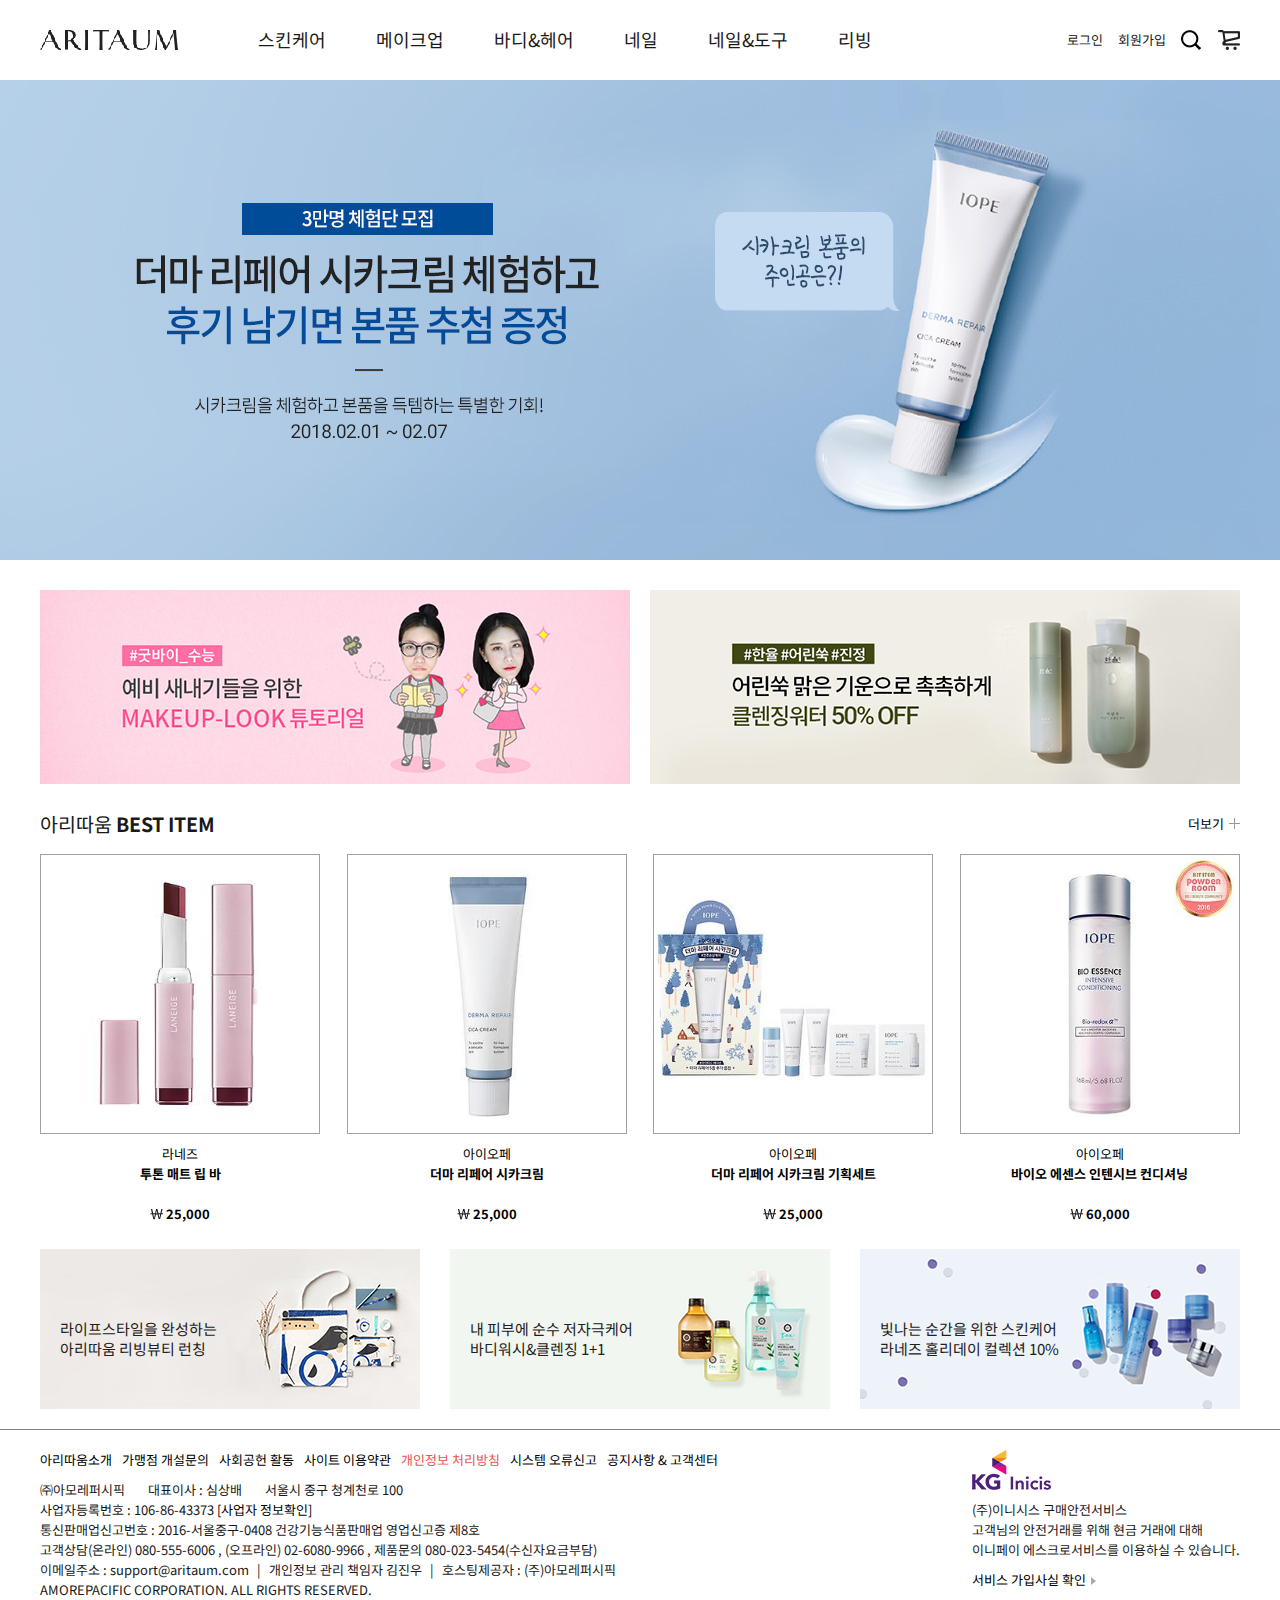
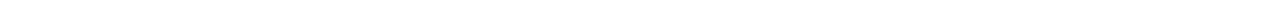
==== index.html @ 83f0bf91 "first commit" ====
<!DOCTYPE html>
<html lang="en">
<head>
    <meta charset="UTF-8">
    <meta http-equiv="X-UA-Compatible" content="IE=edge">
    <meta name="viewport" content="width=device-width, initial-scale=1.0">
    <title>Document</title>
    <link rel="preconnect" href="https://fonts.googleapis.com">
    <link rel="preconnect" href="https://fonts.gstatic.com" crossorigin>
    <link href="https://fonts.googleapis.com/css2?family=Noto+Sans+KR:wght@400;500;700&display=swap" rel="stylesheet">
    <link rel="stylesheet" href="./css/style.css">
</head>
<body>
    <div class="wrap">
        <div class="header">
            <div class="headerin">
                <h1 class="logo">
                    <a href="#">
                        아리따움
                    </a>
                </h1>
                <div class="gnb">
                    <ul>
                        <li><a href="#">스킨케어</a></li>
                        <li><a href="#">메이크업</a></li>
                        <li><a href="#">바디&amp;헤어</a></li>
                        <li><a href="#">네일</a></li>
                        <li><a href="#">네일&amp;도구</a></li>
                        <li><a href="#">리빙</a></li>
                    </ul>
                </div>
                <div class="member">
                    <ul>
                        <li><a href="#">로그인</a></li>
                        <li><a href="#">회원가입</a></li>
                        <li class="btnSc"><a href="#">검색하기</a></li>
                        <li class="btnCart"><a href="#">장바구니</a></li>
                    </ul>
                </div>
            </div> <!--.headerin-->
        </div> <!--.header-->
        <div class="container">
            <div class="main1">
                <div class="main1Img">
                    <a href="#"><img src="./img/mainSlide.jpg" alt="더마리페어시카크림"></a>
                </div>
            </div>
            <div class="main2">
                <p>
                    <a href="#"><img src="./img/mainBn2.jpg" alt="예비새내기들"></a>
                </p>
                <p>
                    <a href="#"><img src="./img/mainBn11.jpg" alt="어린쑥"></a>
                </p>
            </div>
            <div class="main3">
                <h2><span>아리따움</span> BEST ITEM</h2>
                <ul>
                    <li>
                        <a href="#">
                            <p class="itemImg"><img src="./img/item01.jpg" alt="아이템1"></p>
                            <p class="itemBrand">라네즈</p>
                            <p class="itemName">투톤 매트 립 바</p>
                            <p class="itemPrice">
                                <span><img src="./img/won.png" alt="원"></span>
                                25,000
                            </p>
                        </a>
                    </li>
                    <li>
                        <a href="#">
                            <p class="itemImg"><img src="./img/item02.jpg" alt="아이템2"></p>
                            <p class="itemBrand">아이오페</p>
                            <p class="itemName">더마 리페어 시카크림</p>
                            <p class="itemPrice">
                                <span><img src="./img/won.png" alt="원"></span>
                                25,000
                            </p>
                        </a>
                    </li>
                    <li>
                        <a href="#">
                            <p class="itemImg"><img src="./img/item03.jpg" alt="아이템3"></p>
                            <p class="itemBrand">아이오페</p>
                            <p class="itemName">더마 리페어 시카크림 기획세트</p>
                            <p class="itemPrice">
                                <span><img src="./img/won.png" alt="원"></span>
                                25,000
                            </p>
                        </a>
                    </li>
                    <li>
                        <a href="#">
                            <p class="itemImg"><img src="./img/item04.jpg" alt="아이템4"></p>
                            <p class="itemBrand">아이오페</p>
                            <p class="itemName">바이오 에센스 인텐시브 컨디셔닝</p>
                            <p class="itemPrice">
                                <span><img src="./img/won.png" alt="원"></span>
                                60,000
                            </p>
                        </a>
                    </li>
                </ul>
                <p class="more">
                    <a href="#">
                        더보기
                    </a>
                </p>
            </div>
            <div class="main4">
                <ul>
                    <li>
                        <a href="#">
                            <p class="m4Img">
                                <img src="./img/mainBn31.jpg" alt="메인배너1">
                            </p>
                            <p class="m4Text">
                                라이프스타일을 완성하는<br>아리따움 리빙뷰티 런칭
                            </p>
                        </a>
                    </li>
                    <li>
                        <a href="#">
                            <p class="m4Img">
                                <img src="./img/mainBn32.jpg" alt="메인배너2">
                            </p>
                            <p class="m4Text">
                                내 피부에 순수 저자극케어<br>바디워시&amp;클렌징 1+1
                            </p>
                        </a>
                    </li>
                    <li>
                        <a href="#">
                            <p class="m4Img">
                                <img src="./img/mainBn33.jpg" alt="메인배너3">
                            </p>
                            <p class="m4Text">
                                빛나는 순간을 위한 스킨케어<br>라네즈 홀리데이 컬렉션 10%
                            </p>
                        </a>
                    </li>
                </ul>
            </div>
        </div> <!--.container-->
        <div class="footer">
            <div class="footerIn">
                <div class="fLeft">
                    <div class="fMenu">
                        <ul>
                            <li><a href="#">아리따움소개</a></li>
                            <li><a href="#">가맹점 개설문의</a></li>
                            <li><a href="#">사회공헌 활동</a></li>
                            <li><a href="#">사이트 이용약관</a></li>
                            <li class="point"><a href="#">개인정보 처리방침</a></li>
                            <li><a href="#">시스템 오류신고</a></li>
                            <li><a href="#">공지사항 &amp; 고객센터</a></li>
                        </ul>
                    </div>
                    <div class="fInfo">
                        <span class="mar">㈜아모레퍼시픽</span>
                        <span class="mar">대표이사 : 심상배</span>
                        서울시 중구 청계천로 100<br>
                        사업자등록번호 : 106-86-43373
                        <a href="https://www.naver.com" target="_blank">[사업자 정보확인]</a><br>
                        통신판매업신고번호 : 2016-서울중구-0408 건강기능식품판매업 영업신고증 제8호<br>
                        고객상담(온라인) 080-555-6006 , (오프라인) 02-6080-9966 , 제품문의 080-023-5454(수신자요금부담)<br>
                        이메일주소 : support@aritaum.com
                        <span class="bar">|</span>
                        개인정보 관리 책임자 김진우
                        <span class="bar">|</span>
                        호스팅제공자 : (주)아모레퍼시픽<br>
                        AMOREPACIFIC CORPORATION. ALL RIGHTS RESERVED.
                    </div>
                </div>
                <div class="kg">
                    <span class="kg1"></span>
                    <p class="kg2">(주)이니시스 구매안전서비스<br>
                        고객님의 안전거래를 위해 현금 거래에 대해<br>
                        이니페이 에스크로서비스를 이용하실 수 있습니다.
                    </p>
                    <p class="kg3">
                        <a href="#" target="_blank">
                            서비스 가입사실 확인
                        </a>
                    </p>
                </div>
            </div>
        </div> <!--.footer-->
    </div> <!--.wrap-->
</body>
</html>
---- css/style.css ----
@charset "utf-8";

*{
    margin: 0;
    padding: 0;
}
body{
    font-family: 'Noto Sans KR', sans-serif;
    font-size: 13px;
    line-height: 20px;
    color: rgb(26, 25, 25);
}
ul, ol{
    list-style: none;
}
a{
    text-decoration: none;
}
img{
    vertical-align: top;
    border: 0;
}

.wrap{
    width: 100%;
    min-width: 1240px;
}

.header{
    /* background-color: skyblue; */
    height: 80px;
}

.headerin{
    display: flex;
    justify-content: space-between;
    align-items: center;
    width: 1200px;
    height: 80px;
    margin-left: auto;
    margin-right: auto;
    /* background-color: rgb(241, 192, 126); */
}

.logo a{
    display: block;
    background-color: bisque;
    background-image: url(../img/logo.gif);
    width: 138px;
    height: 20px;
    text-indent: -99999px;
}
.gnb{
    margin-right: 50px;
}
.gnb ul{
    display: flex;
}
.gnb li{
    margin-right: 50px;
}
/* a태그의 글자색은 반드시 a태그에서 변경해야함 */
.gnb li a{
    color: rgb(26, 25, 25);
    font-size: 18px;
}
.gnb li a:hover{
    color: red;
}
.member ul{
    display: flex;
}
.member li{
    margin-left: 15px;
}
.member li a{
    color: rgb(26, 25, 25);
}
.member li a:hover{
    text-decoration: underline;
}
.member .btnSc a{
    display: block;
    background-image: url(../img/icon_search.png);
    width: 22px;
    height: 20px;
    background-repeat: no-repeat;
    text-indent: -99999px;
}
.member .btnCart a{
    display: block;
    background-image: url(../img/icon_cart.png);
    width: 22px;
    height: 20px;
    text-indent: -99999px;
}

.main1{
    /* background-color: antiquewhite; */
    position: relative;
    height: 480px;
    /* .main1의 공간 밖의 내용을 보이지 않게 설정함 */
    overflow: hidden;
    margin-bottom: 30px;
}
.main1 .main1Img{
    position: absolute;
    top: 0;
    left: 50%;
    margin-left: -800px;
}
/* .main1Img의 이미지 너비값이 안전사이즈보다 넓음.
    그래서 강제로 가운데 배치하기 위해서 position : absolute 를 사용함.
    .main1의 하나뿐인 자식인 .main1Img가 absolute처리가 되면
    세로 높이 값이 0으로 처리가 되므로
    .main1에서 사용할 만큼의 높이값을 강제로 입력함
    
    브라우저의 너비보다 더 큰 이미지 때문에 아래쪽에 스크롤이 생기므로
    이를 정리하기 위해서 .main1에 overflow:hidden;을 설정함.
    
    안전사이즈보다 브라우저의 크기가 작아질 경우
    .main1Img의 이미지가 잘려서 표시가 되므로
    전체 영역의 최소 너비값(min-width)을 안전사이즈 너비로 고정함.*/

.main2{
    /* background-color: aquamarine; */
    display: flex;
    justify-content: space-between;
    width: 1200px;
    margin-left: auto;
    margin-right: auto;
    margin-bottom: 30px;
}


.main3{
    position: relative;
    margin-left: auto;
    margin-right: auto;
    width: 1200px;
    /* background-color: cornflowerblue; */
    margin-bottom: 20px;
}
.main3 h2{
    margin-bottom: 20px;
}
.main3 h2 span{
    font-weight: normal;
}
.main3 ul{
    display: flex;
    justify-content: space-between;
}
.main3 ul li{
    width: 280px;
}
.main3 ul li .itemImg{
    border: 1px solid rgb(163, 161, 161);
    margin-bottom: 10px;
}
.main3 li img{
    width: 100%;
}
.main3 ul li .itemBrand{
    color: black;
    text-align: center;
}
.main3 ul li .itemName{
    color: black;
    margin-bottom: 20px;
    text-align: center;
    font-weight: bold;
}
.main3 ul li .itemPrice{
    color: black;
    text-align: center;
    font-weight: bold;
}
.main3 li .itemPrice span{
    margin-top: 5px;
    display: inline-block;
    vertical-align: top;
}

.main3 .more{
    position: absolute;
    top: 0;
    right: 0;
}
.main3 .more a{
    padding-right: 16px;
    background-image: url(../img/icon_plus.png);
    background-repeat: no-repeat;
    background-position: right center;
    color: black;
}
.main3 .more span{
    margin-top: 5px;
    display: inline-block;
    vertical-align: top;
}

.main4{
    /* background-color: darkslateblue; */
    width: 1200px;
    margin: 20px auto;
    position: relative;
}
.main4 ul{
    display: flex;
    justify-content: space-between;
}
.main4 li .m4Text{
    position: absolute;
    top: 70px;
    color: rgb(34, 33, 33);
    margin-left: 20px;
    font-size: 15px;
}

.footer{
    border-top: 1px solid gray;
    padding: 20px;
}
.footer .footerIn{
    margin: 0 auto;
    /* background-color: thistle; */
    width: 1200px;
    display: flex;
    justify-content: space-between;
}
.footerIn .fMenu{
    margin-bottom: 10px;
}
.footerIn .fMenu ul{
    display: flex;
}
.footerIn .fMenu li{
    margin-right: 10px;
}
.footerIn .fMenu li a{
    color: black;
}
.footerIn .fMenu .point a{
    color: rgb(236, 83, 83);
}

.fInfo .mar{
    margin-right: 20px;
}
.fInfo .bar{
    margin: 0 5px;
}
.fInfo a{
    color: black;
}

.kg .kg1{
    background-image: url(../img/inicis.png);
    width: 79px;
    height: 40px;
    display: block;
    margin-bottom: 10px;
}
.kg .kg2{
    margin-bottom: 10px;
}
.kg .kg3 a{
    background-image: url(../img/arrow01.png);
    background-repeat: no-repeat;
    padding-right: 10px;
    background-position: right bottom 4px;
    color: black;
}
/* .kg .kg3 span{
    display: inline-block;
    margin-top: 6px;
    margin-left: 4px;
    vertical-align: top;
} */
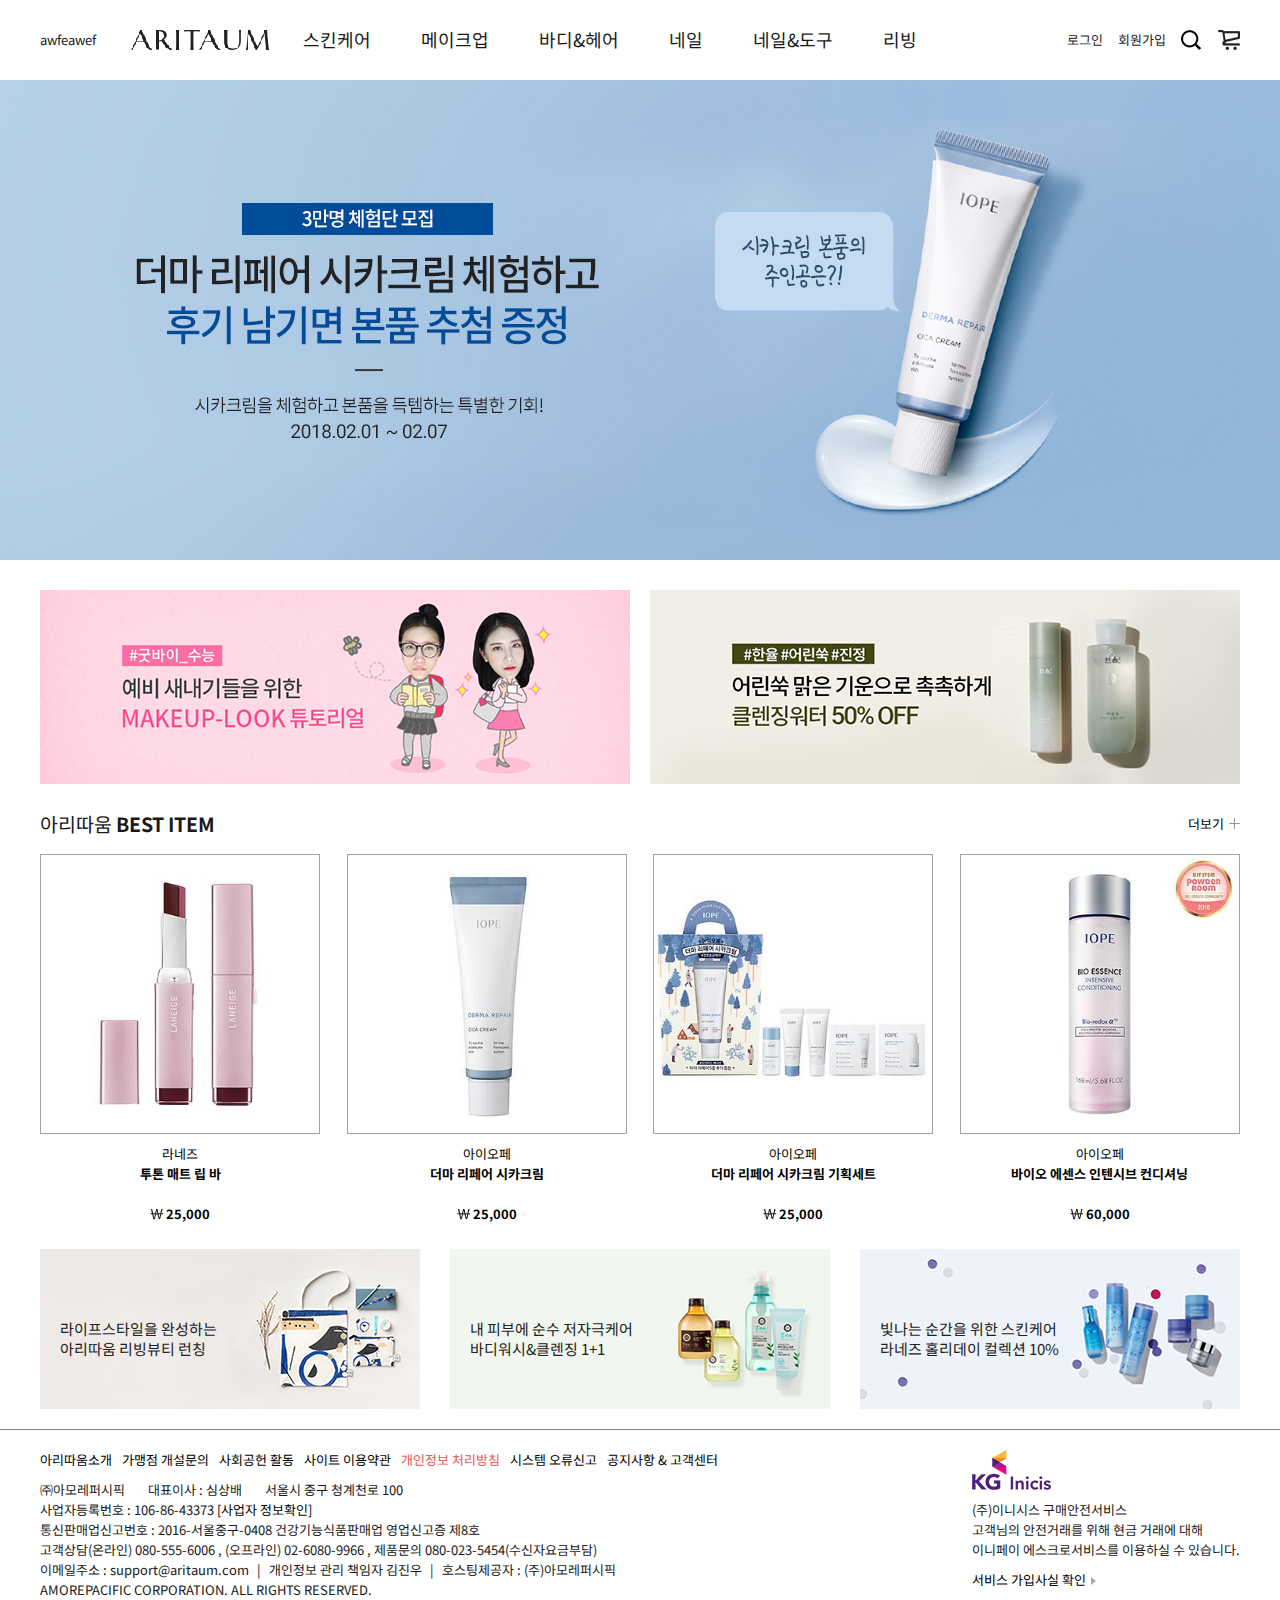
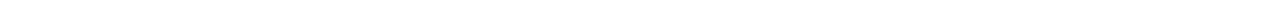
==== commit fbda35c0: "freshMan first commit" ====
--- a/index.html
+++ b/index.html
@@ -14,6 +14,7 @@
     <div class="wrap">
         <div class="header">
             <div class="headerin">
+                <p>awfeawef</p>
                 <h1 class="logo">
                     <a href="#">
                         아리따움
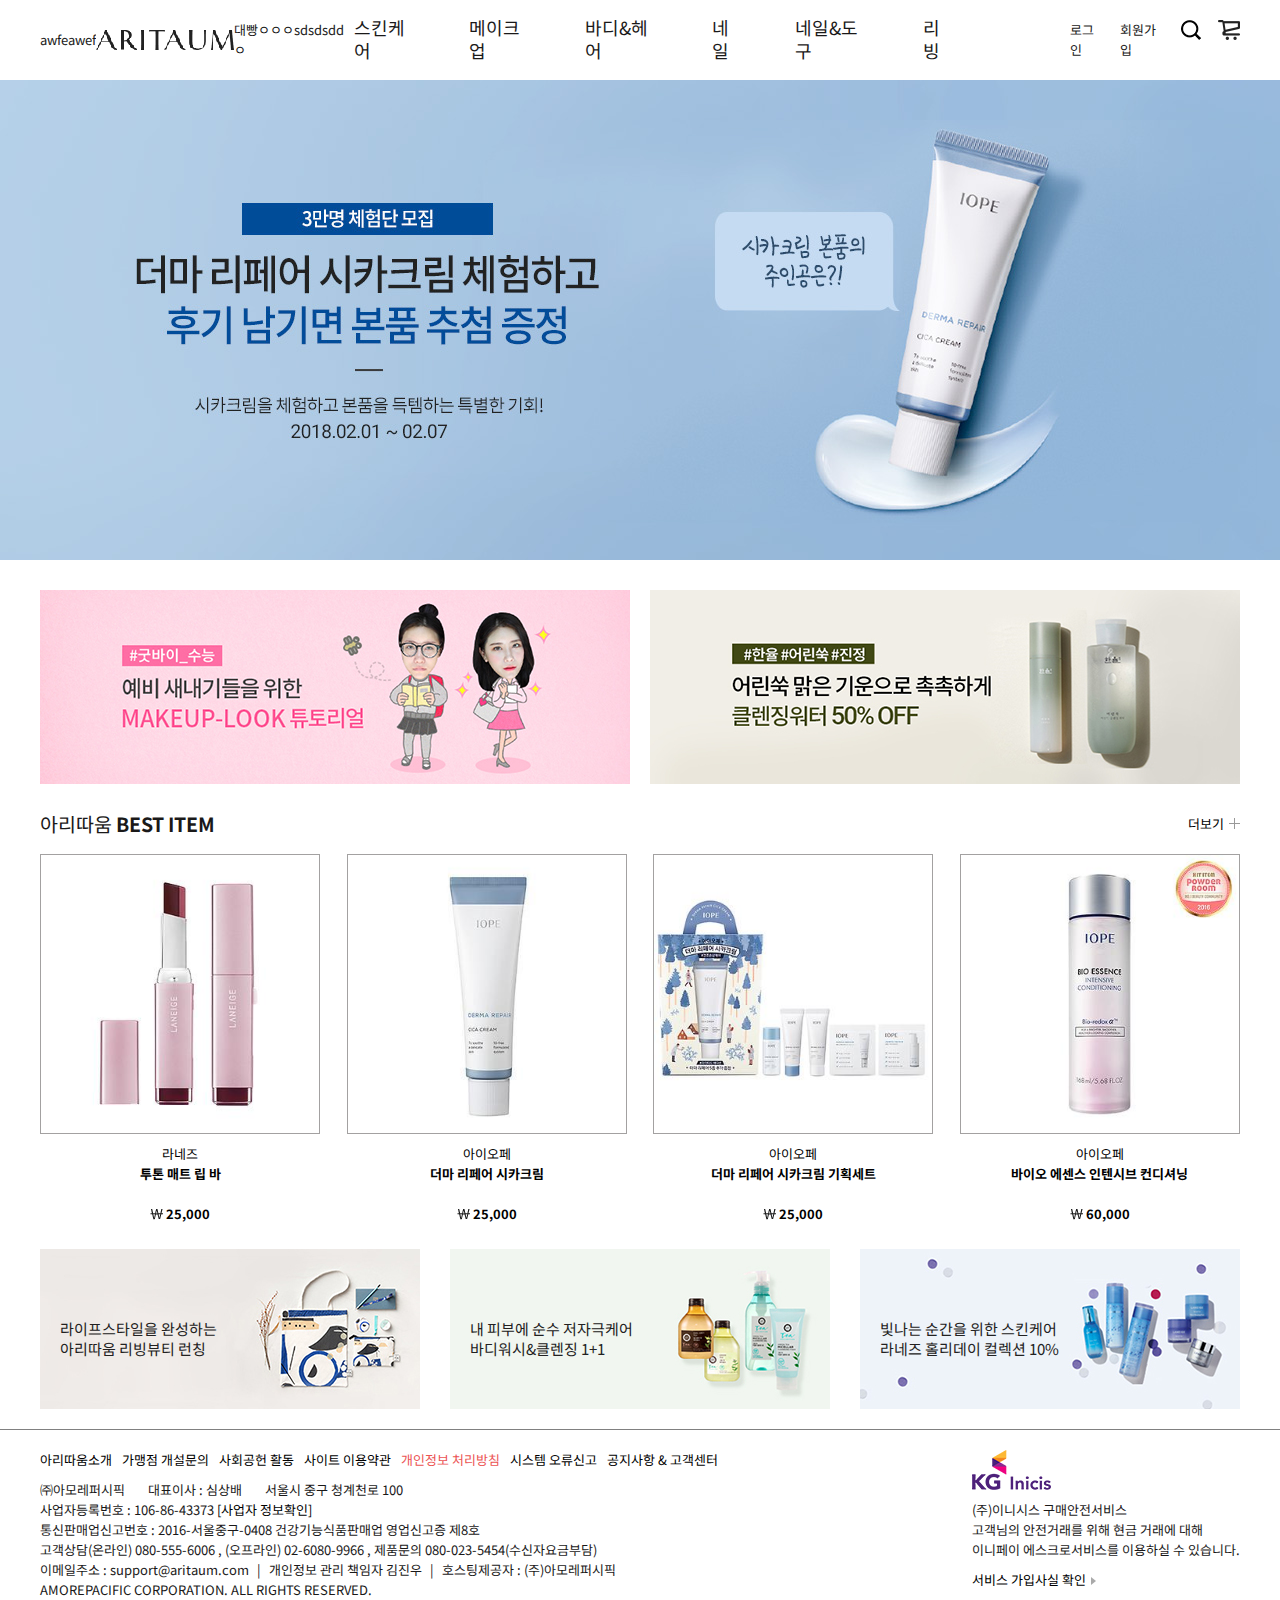
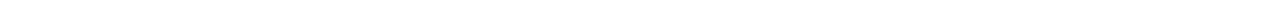
==== commit 779c7028: "msg" ====
--- a/index.html
+++ b/index.html
@@ -20,6 +20,7 @@
                         아리따움
                     </a>
                 </h1>
+                <p>대빵ㅇㅇㅇsdsdsddㅇ</p>
                 <div class="gnb">
                     <ul>
                         <li><a href="#">스킨케어</a></li>
